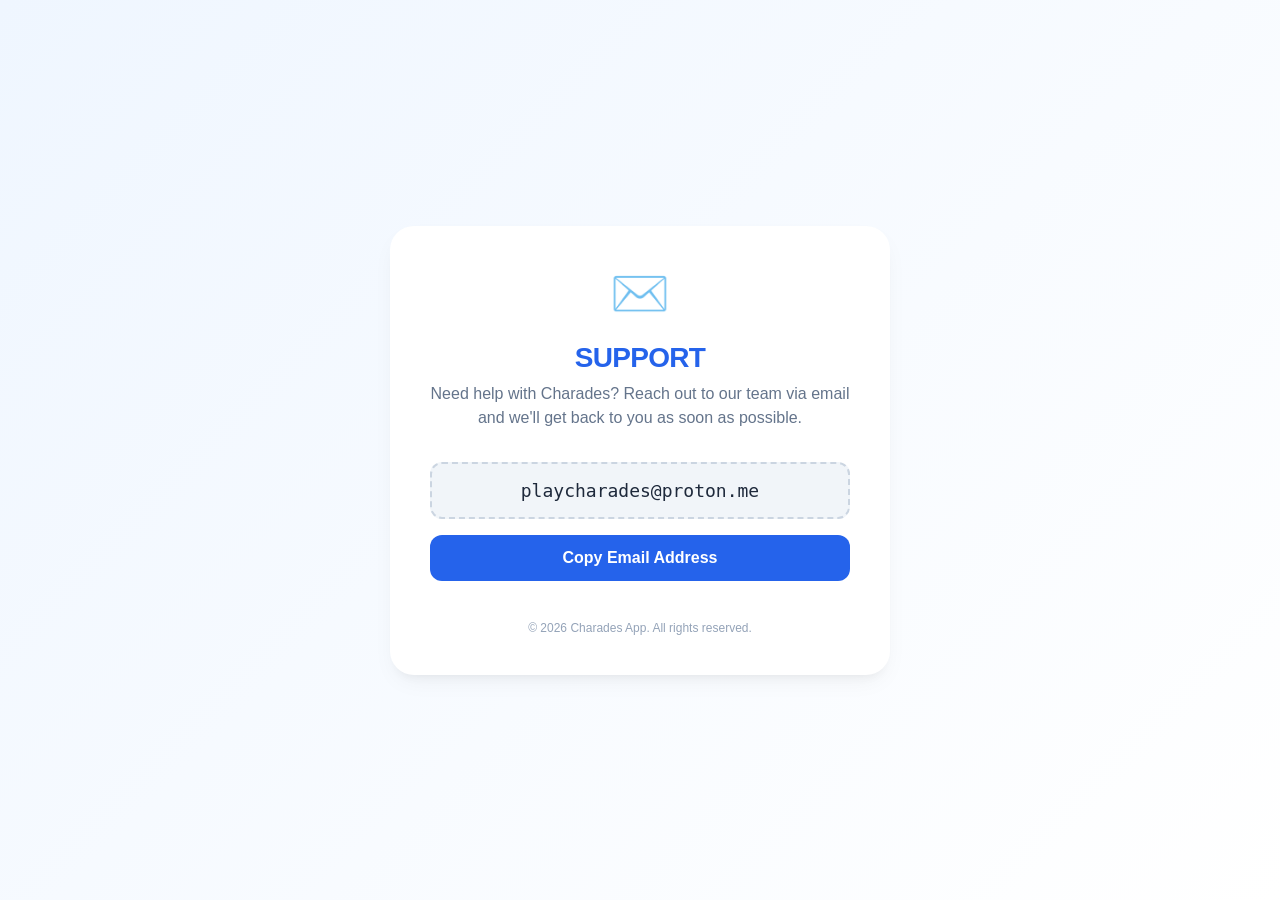
==== index.html @ 807a37c6 "Add pages" ====
<!DOCTYPE html>
<html lang="en">
<head>
    <meta charset="UTF-8">
    <meta name="viewport" content="width=device-width, initial-scale=1.0">
    <title>Charades Support</title>
    <style>
        :root {
            --primary: #2563eb;
            --text: #1e293b;
            --bg: #f8fafc;
        }
        * {
            box-sizing: border-box;
            margin: 0;
            padding: 0;
        }
        body {
            font-family: -apple-system, BlinkMacSystemFont, "Segoe UI", Roboto, Helvetica, Arial, sans-serif;
            background: linear-gradient(135deg, #eff6ff 0%, #ffffff 100%);
            color: var(--text);
            display: flex;
            align-items: center;
            justify-content: center;
            min-height: 100vh;
            text-align: center;
            padding: 20px;
        }
        .container {
            max-width: 500px;
            width: 100%;
            padding: 40px;
            background: white;
            border-radius: 24px;
            box-shadow: 0 10px 25px -5px rgba(0, 0, 0, 0.05), 0 8px 10px -6px rgba(0, 0, 0, 0.05);
        }
        .icon {
            font-size: 48px;
            margin-bottom: 20px;
            display: inline-block;
        }
        h1 {
            font-size: 28px;
            font-weight: 800;
            letter-spacing: -0.025em;
            margin-bottom: 8px;
            color: var(--primary);
            text-transform: uppercase;
        }
        p {
            color: #64748b;
            margin-bottom: 32px;
            line-height: 1.5;
        }
        .email-box {
            background: #f1f5f9;
            padding: 16px;
            border-radius: 12px;
            font-family: monospace;
            font-size: 18px;
            color: var(--text);
            border: 2px dashed #cbd5e1;
            margin-bottom: 16px;
            word-break: break-all;
        }
        .btn {
            display: inline-block;
            background: var(--primary);
            color: white;
            text-decoration: none;
            padding: 14px 28px;
            border-radius: 12px;
            font-weight: 700;
            transition: transform 0.2s, background 0.2s;
            cursor: pointer;
            border: none;
            width: 100%;
            font-size: 16px;
        }
        .btn:hover {
            background: #1d4ed8;
            transform: translateY(-1px);
        }
        .btn:active {
            transform: translateY(0);
        }
        .footer {
            margin-top: 40px;
            font-size: 12px;
            color: #94a3b8;
        }
        #copy-toast {
            visibility: hidden;
            background: #334155;
            color: white;
            padding: 8px 16px;
            border-radius: 20px;
            position: fixed;
            bottom: 30px;
            left: 50%;
            transform: translateX(-50%);
            font-size: 14px;
            transition: visibility 0s, opacity 0.3s linear;
            opacity: 0;
        }
        #copy-toast.show {
            visibility: visible;
            opacity: 1;
        }
    </style>
</head>
<body>

    <div class="container">
        <div class="icon">✉️</div>
        <h1>Support</h1>
        <p>Need help with Charades? Reach out to our team via email and we'll get back to you as soon as possible.</p>

        <div class="email-box" id="email">playcharades@proton.me</div>

        <button class="btn" onclick="copyEmail()">Copy Email Address</button>

        <div class="footer">
            &copy; 2026 Charades App. All rights reserved.
        </div>
    </div>

    <div id="copy-toast">Copied to clipboard!</div>

    <script>
        function copyEmail() {
            const email = document.getElementById('email').innerText;
            navigator.clipboard.writeText(email).then(() => {
                const toast = document.getElementById('copy-toast');
                toast.className = 'show';
                setTimeout(() => { toast.className = toast.className.replace('show', ''); }, 3000);
            });
        }
    </script>
</body>
</html>
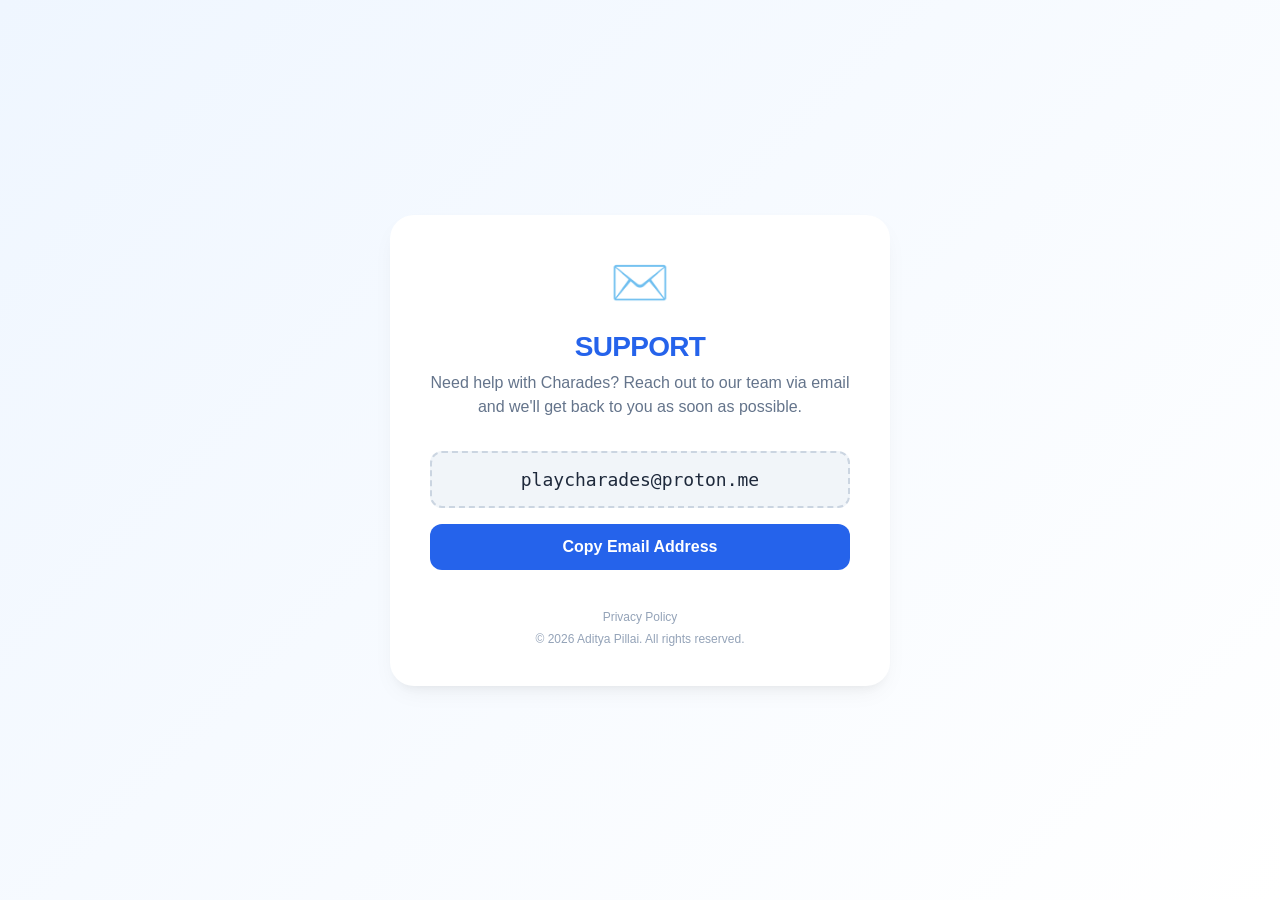
==== commit 552a7380: "add privacy and index" ====
--- a/index.html
+++ b/index.html
@@ -121,7 +121,8 @@
         <button class="btn" onclick="copyEmail()">Copy Email Address</button>
 
         <div class="footer">
-            &copy; 2026 Charades App. All rights reserved.
+            <a href="privacy.html" style="color: #94a3b8; text-decoration: none; margin-bottom: 8px; display: inline-block;">Privacy Policy</a><br>
+            &copy; 2026 Aditya Pillai. All rights reserved.
         </div>
     </div>
 
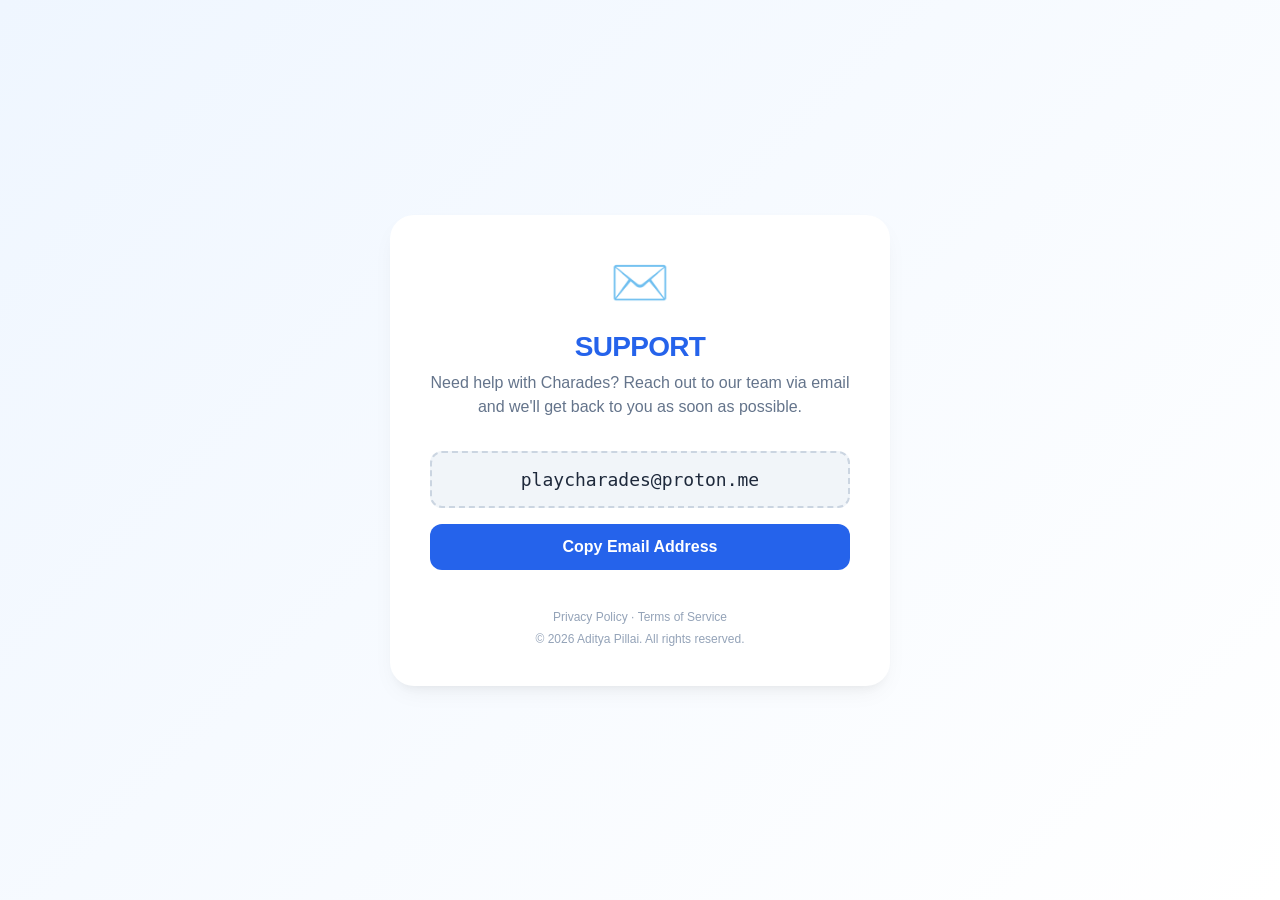
==== commit dc1ff00d: "terms" ====
--- a/index.html
+++ b/index.html
@@ -121,7 +121,7 @@
         <button class="btn" onclick="copyEmail()">Copy Email Address</button>
 
         <div class="footer">
-            <a href="privacy.html" style="color: #94a3b8; text-decoration: none; margin-bottom: 8px; display: inline-block;">Privacy Policy</a><br>
+            <a href="privacy.html" style="color: #94a3b8; text-decoration: none; margin-bottom: 8px; display: inline-block;">Privacy Policy</a> &middot; <a href="terms.html" style="color: #94a3b8; text-decoration: none; margin-bottom: 8px; display: inline-block;">Terms of Service</a><br>
             &copy; 2026 Aditya Pillai. All rights reserved.
         </div>
     </div>
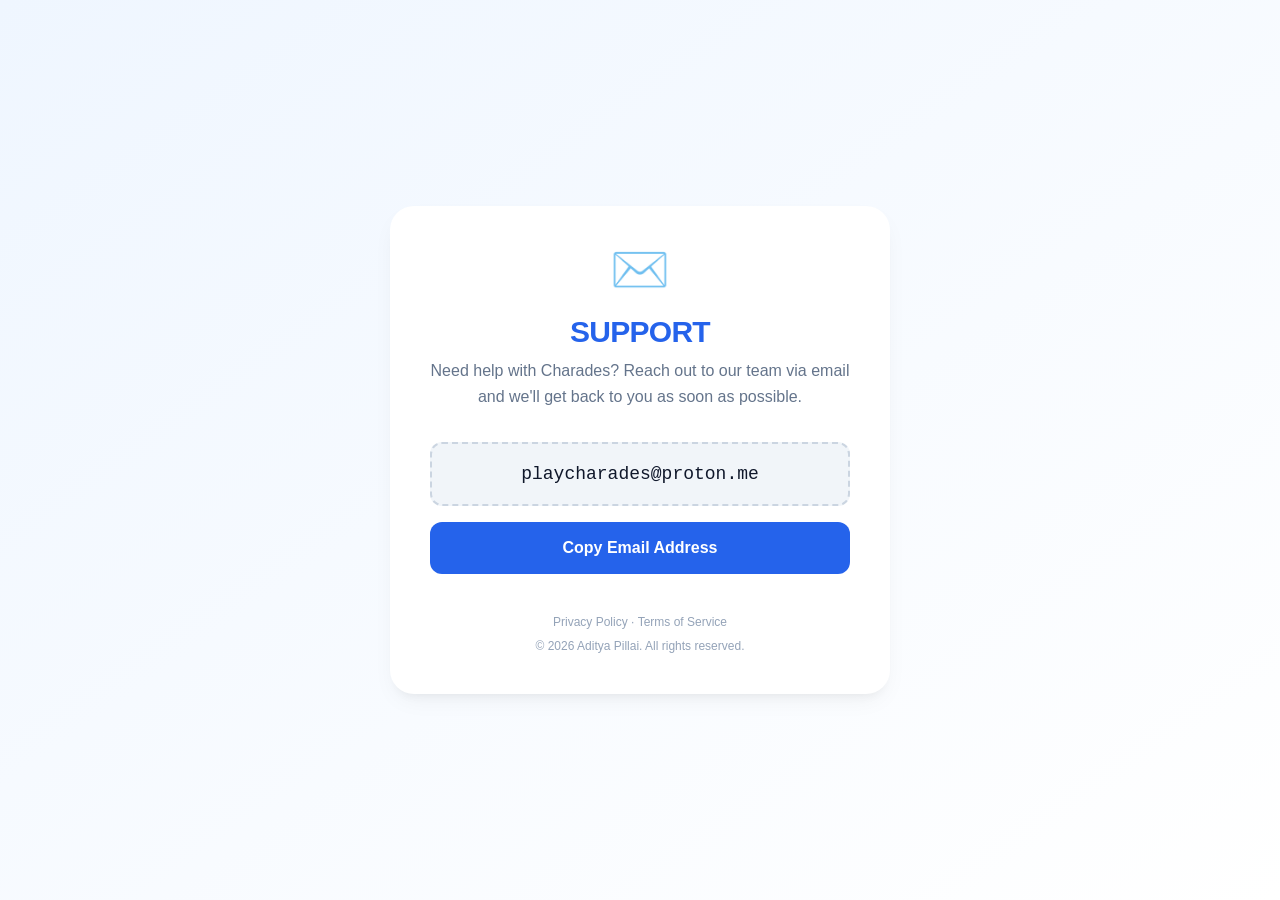
==== commit 5ad805c3: "react spa" ====
--- a/index.html
+++ b/index.html
@@ -1,142 +1,13 @@
 <!DOCTYPE html>
 <html lang="en">
-<head>
-    <meta charset="UTF-8">
-    <meta name="viewport" content="width=device-width, initial-scale=1.0">
+  <head>
+    <meta charset="UTF-8" />
+    <meta name="viewport" content="width=device-width, initial-scale=1.0" />
     <title>Charades Support</title>
-    <style>
-        :root {
-            --primary: #2563eb;
-            --text: #1e293b;
-            --bg: #f8fafc;
-        }
-        * {
-            box-sizing: border-box;
-            margin: 0;
-            padding: 0;
-        }
-        body {
-            font-family: -apple-system, BlinkMacSystemFont, "Segoe UI", Roboto, Helvetica, Arial, sans-serif;
-            background: linear-gradient(135deg, #eff6ff 0%, #ffffff 100%);
-            color: var(--text);
-            display: flex;
-            align-items: center;
-            justify-content: center;
-            min-height: 100vh;
-            text-align: center;
-            padding: 20px;
-        }
-        .container {
-            max-width: 500px;
-            width: 100%;
-            padding: 40px;
-            background: white;
-            border-radius: 24px;
-            box-shadow: 0 10px 25px -5px rgba(0, 0, 0, 0.05), 0 8px 10px -6px rgba(0, 0, 0, 0.05);
-        }
-        .icon {
-            font-size: 48px;
-            margin-bottom: 20px;
-            display: inline-block;
-        }
-        h1 {
-            font-size: 28px;
-            font-weight: 800;
-            letter-spacing: -0.025em;
-            margin-bottom: 8px;
-            color: var(--primary);
-            text-transform: uppercase;
-        }
-        p {
-            color: #64748b;
-            margin-bottom: 32px;
-            line-height: 1.5;
-        }
-        .email-box {
-            background: #f1f5f9;
-            padding: 16px;
-            border-radius: 12px;
-            font-family: monospace;
-            font-size: 18px;
-            color: var(--text);
-            border: 2px dashed #cbd5e1;
-            margin-bottom: 16px;
-            word-break: break-all;
-        }
-        .btn {
-            display: inline-block;
-            background: var(--primary);
-            color: white;
-            text-decoration: none;
-            padding: 14px 28px;
-            border-radius: 12px;
-            font-weight: 700;
-            transition: transform 0.2s, background 0.2s;
-            cursor: pointer;
-            border: none;
-            width: 100%;
-            font-size: 16px;
-        }
-        .btn:hover {
-            background: #1d4ed8;
-            transform: translateY(-1px);
-        }
-        .btn:active {
-            transform: translateY(0);
-        }
-        .footer {
-            margin-top: 40px;
-            font-size: 12px;
-            color: #94a3b8;
-        }
-        #copy-toast {
-            visibility: hidden;
-            background: #334155;
-            color: white;
-            padding: 8px 16px;
-            border-radius: 20px;
-            position: fixed;
-            bottom: 30px;
-            left: 50%;
-            transform: translateX(-50%);
-            font-size: 14px;
-            transition: visibility 0s, opacity 0.3s linear;
-            opacity: 0;
-        }
-        #copy-toast.show {
-            visibility: visible;
-            opacity: 1;
-        }
-    </style>
-</head>
-<body>
-
-    <div class="container">
-        <div class="icon">✉️</div>
-        <h1>Support</h1>
-        <p>Need help with Charades? Reach out to our team via email and we'll get back to you as soon as possible.</p>
-
-        <div class="email-box" id="email">playcharades@proton.me</div>
-
-        <button class="btn" onclick="copyEmail()">Copy Email Address</button>
-
-        <div class="footer">
-            <a href="privacy.html" style="color: #94a3b8; text-decoration: none; margin-bottom: 8px; display: inline-block;">Privacy Policy</a> &middot; <a href="terms.html" style="color: #94a3b8; text-decoration: none; margin-bottom: 8px; display: inline-block;">Terms of Service</a><br>
-            &copy; 2026 Aditya Pillai. All rights reserved.
-        </div>
-    </div>
-
-    <div id="copy-toast">Copied to clipboard!</div>
-
-    <script>
-        function copyEmail() {
-            const email = document.getElementById('email').innerText;
-            navigator.clipboard.writeText(email).then(() => {
-                const toast = document.getElementById('copy-toast');
-                toast.className = 'show';
-                setTimeout(() => { toast.className = toast.className.replace('show', ''); }, 3000);
-            });
-        }
-    </script>
-</body>
-</html>+    <script type="module" crossorigin src="/assets/index-Bew03BPm.js"></script>
+    <link rel="stylesheet" crossorigin href="/assets/index-D87vLm2o.css">
+  </head>
+  <body>
+    <div id="root"></div>
+  </body>
+</html>
--- a/assets/index-D87vLm2o.css
+++ b/assets/index-D87vLm2o.css
@@ -0,0 +1 @@
+*,:before,:after{--tw-border-spacing-x: 0;--tw-border-spacing-y: 0;--tw-translate-x: 0;--tw-translate-y: 0;--tw-rotate: 0;--tw-skew-x: 0;--tw-skew-y: 0;--tw-scale-x: 1;--tw-scale-y: 1;--tw-pan-x: ;--tw-pan-y: ;--tw-pinch-zoom: ;--tw-scroll-snap-strictness: proximity;--tw-gradient-from-position: ;--tw-gradient-via-position: ;--tw-gradient-to-position: ;--tw-ordinal: ;--tw-slashed-zero: ;--tw-numeric-figure: ;--tw-numeric-spacing: ;--tw-numeric-fraction: ;--tw-ring-inset: ;--tw-ring-offset-width: 0px;--tw-ring-offset-color: #fff;--tw-ring-color: rgb(59 130 246 / .5);--tw-ring-offset-shadow: 0 0 #0000;--tw-ring-shadow: 0 0 #0000;--tw-shadow: 0 0 #0000;--tw-shadow-colored: 0 0 #0000;--tw-blur: ;--tw-brightness: ;--tw-contrast: ;--tw-grayscale: ;--tw-hue-rotate: ;--tw-invert: ;--tw-saturate: ;--tw-sepia: ;--tw-drop-shadow: ;--tw-backdrop-blur: ;--tw-backdrop-brightness: ;--tw-backdrop-contrast: ;--tw-backdrop-grayscale: ;--tw-backdrop-hue-rotate: ;--tw-backdrop-invert: ;--tw-backdrop-opacity: ;--tw-backdrop-saturate: ;--tw-backdrop-sepia: ;--tw-contain-size: ;--tw-contain-layout: ;--tw-contain-paint: ;--tw-contain-style: }::backdrop{--tw-border-spacing-x: 0;--tw-border-spacing-y: 0;--tw-translate-x: 0;--tw-translate-y: 0;--tw-rotate: 0;--tw-skew-x: 0;--tw-skew-y: 0;--tw-scale-x: 1;--tw-scale-y: 1;--tw-pan-x: ;--tw-pan-y: ;--tw-pinch-zoom: ;--tw-scroll-snap-strictness: proximity;--tw-gradient-from-position: ;--tw-gradient-via-position: ;--tw-gradient-to-position: ;--tw-ordinal: ;--tw-slashed-zero: ;--tw-numeric-figure: ;--tw-numeric-spacing: ;--tw-numeric-fraction: ;--tw-ring-inset: ;--tw-ring-offset-width: 0px;--tw-ring-offset-color: #fff;--tw-ring-color: rgb(59 130 246 / .5);--tw-ring-offset-shadow: 0 0 #0000;--tw-ring-shadow: 0 0 #0000;--tw-shadow: 0 0 #0000;--tw-shadow-colored: 0 0 #0000;--tw-blur: ;--tw-brightness: ;--tw-contrast: ;--tw-grayscale: ;--tw-hue-rotate: ;--tw-invert: ;--tw-saturate: ;--tw-sepia: ;--tw-drop-shadow: ;--tw-backdrop-blur: ;--tw-backdrop-brightness: ;--tw-backdrop-contrast: ;--tw-backdrop-grayscale: ;--tw-backdrop-hue-rotate: ;--tw-backdrop-invert: ;--tw-backdrop-opacity: ;--tw-backdrop-saturate: ;--tw-backdrop-sepia: ;--tw-contain-size: ;--tw-contain-layout: ;--tw-contain-paint: ;--tw-contain-style: }*,:before,:after{box-sizing:border-box;border-width:0;border-style:solid;border-color:#e5e7eb}:before,:after{--tw-content: ""}html,:host{line-height:1.5;-webkit-text-size-adjust:100%;-moz-tab-size:4;-o-tab-size:4;tab-size:4;font-family:ui-sans-serif,system-ui,sans-serif,"Apple Color Emoji","Segoe UI Emoji",Segoe UI Symbol,"Noto Color Emoji";font-feature-settings:normal;font-variation-settings:normal;-webkit-tap-highlight-color:transparent}body{margin:0;line-height:inherit}hr{height:0;color:inherit;border-top-width:1px}abbr:where([title]){-webkit-text-decoration:underline dotted;text-decoration:underline dotted}h1,h2,h3,h4,h5,h6{font-size:inherit;font-weight:inherit}a{color:inherit;text-decoration:inherit}b,strong{font-weight:bolder}code,kbd,samp,pre{font-family:ui-monospace,SFMono-Regular,Menlo,Monaco,Consolas,Liberation Mono,Courier New,monospace;font-feature-settings:normal;font-variation-settings:normal;font-size:1em}small{font-size:80%}sub,sup{font-size:75%;line-height:0;position:relative;vertical-align:baseline}sub{bottom:-.25em}sup{top:-.5em}table{text-indent:0;border-color:inherit;border-collapse:collapse}button,input,optgroup,select,textarea{font-family:inherit;font-feature-settings:inherit;font-variation-settings:inherit;font-size:100%;font-weight:inherit;line-height:inherit;letter-spacing:inherit;color:inherit;margin:0;padding:0}button,select{text-transform:none}button,input:where([type=button]),input:where([type=reset]),input:where([type=submit]){-webkit-appearance:button;background-color:transparent;background-image:none}:-moz-focusring{outline:auto}:-moz-ui-invalid{box-shadow:none}progress{vertical-align:baseline}::-webkit-inner-spin-button,::-webkit-outer-spin-button{height:auto}[type=search]{-webkit-appearance:textfield;outline-offset:-2px}::-webkit-search-decoration{-webkit-appearance:none}::-webkit-file-upload-button{-webkit-appearance:button;font:inherit}summary{display:list-item}blockquote,dl,dd,h1,h2,h3,h4,h5,h6,hr,figure,p,pre{margin:0}fieldset{margin:0;padding:0}legend{padding:0}ol,ul,menu{list-style:none;margin:0;padding:0}dialog{padding:0}textarea{resize:vertical}input::-moz-placeholder,textarea::-moz-placeholder{opacity:1;color:#9ca3af}input::placeholder,textarea::placeholder{opacity:1;color:#9ca3af}button,[role=button]{cursor:pointer}:disabled{cursor:default}img,svg,video,canvas,audio,iframe,embed,object{display:block;vertical-align:middle}img,video{max-width:100%;height:auto}[hidden]:where(:not([hidden=until-found])){display:none}body{font-family:-apple-system,BlinkMacSystemFont,Segoe UI,Roboto,Helvetica,Arial,sans-serif}.visible{visibility:visible}.invisible{visibility:hidden}.fixed{position:fixed}.bottom-8{bottom:2rem}.left-1\/2{left:50%}.mb-2{margin-bottom:.5rem}.mb-3{margin-bottom:.75rem}.mb-4{margin-bottom:1rem}.mb-5{margin-bottom:1.25rem}.mb-6{margin-bottom:1.5rem}.mb-8{margin-bottom:2rem}.mt-10{margin-top:2.5rem}.mt-8{margin-top:2rem}.inline-block{display:inline-block}.flex{display:flex}.min-h-screen{min-height:100vh}.w-full{width:100%}.max-w-\[500px\]{max-width:500px}.max-w-\[700px\]{max-width:700px}.-translate-x-1\/2{--tw-translate-x: -50%;transform:translate(var(--tw-translate-x),var(--tw-translate-y)) rotate(var(--tw-rotate)) skew(var(--tw-skew-x)) skewY(var(--tw-skew-y)) scaleX(var(--tw-scale-x)) scaleY(var(--tw-scale-y))}.cursor-pointer{cursor:pointer}.list-disc{list-style-type:disc}.items-center{align-items:center}.justify-center{justify-content:center}.break-all{word-break:break-all}.rounded-3xl{border-radius:1.5rem}.rounded-full{border-radius:9999px}.rounded-xl{border-radius:.75rem}.border-2{border-width:2px}.border-t{border-top-width:1px}.border-dashed{border-style:dashed}.border-none{border-style:none}.border-slate-100{--tw-border-opacity: 1;border-color:rgb(241 245 249 / var(--tw-border-opacity, 1))}.border-slate-300{--tw-border-opacity: 1;border-color:rgb(203 213 225 / var(--tw-border-opacity, 1))}.bg-blue-600{--tw-bg-opacity: 1;background-color:rgb(37 99 235 / var(--tw-bg-opacity, 1))}.bg-slate-100{--tw-bg-opacity: 1;background-color:rgb(241 245 249 / var(--tw-bg-opacity, 1))}.bg-slate-700{--tw-bg-opacity: 1;background-color:rgb(51 65 85 / var(--tw-bg-opacity, 1))}.bg-white{--tw-bg-opacity: 1;background-color:rgb(255 255 255 / var(--tw-bg-opacity, 1))}.bg-gradient-to-br{background-image:linear-gradient(to bottom right,var(--tw-gradient-stops))}.from-blue-50{--tw-gradient-from: #eff6ff var(--tw-gradient-from-position);--tw-gradient-to: rgb(239 246 255 / 0) var(--tw-gradient-to-position);--tw-gradient-stops: var(--tw-gradient-from), var(--tw-gradient-to)}.to-white{--tw-gradient-to: #fff var(--tw-gradient-to-position)}.p-10{padding:2.5rem}.p-4{padding:1rem}.p-5{padding:1.25rem}.px-4{padding-left:1rem;padding-right:1rem}.px-7{padding-left:1.75rem;padding-right:1.75rem}.py-2{padding-top:.5rem;padding-bottom:.5rem}.py-3\.5{padding-top:.875rem;padding-bottom:.875rem}.pl-5{padding-left:1.25rem}.pt-5{padding-top:1.25rem}.text-center{text-align:center}.font-mono{font-family:ui-monospace,SFMono-Regular,Menlo,Monaco,Consolas,Liberation Mono,Courier New,monospace}.text-3xl{font-size:1.875rem;line-height:2.25rem}.text-5xl{font-size:3rem;line-height:1}.text-base{font-size:1rem;line-height:1.5rem}.text-lg{font-size:1.125rem;line-height:1.75rem}.text-sm{font-size:.875rem;line-height:1.25rem}.text-xl{font-size:1.25rem;line-height:1.75rem}.text-xs{font-size:.75rem;line-height:1rem}.font-bold{font-weight:700}.font-extrabold{font-weight:800}.font-semibold{font-weight:600}.uppercase{text-transform:uppercase}.leading-relaxed{line-height:1.625}.tracking-tight{letter-spacing:-.025em}.text-blue-600{--tw-text-opacity: 1;color:rgb(37 99 235 / var(--tw-text-opacity, 1))}.text-slate-400{--tw-text-opacity: 1;color:rgb(148 163 184 / var(--tw-text-opacity, 1))}.text-slate-500{--tw-text-opacity: 1;color:rgb(100 116 139 / var(--tw-text-opacity, 1))}.text-slate-600{--tw-text-opacity: 1;color:rgb(71 85 105 / var(--tw-text-opacity, 1))}.text-slate-700{--tw-text-opacity: 1;color:rgb(51 65 85 / var(--tw-text-opacity, 1))}.text-slate-900{--tw-text-opacity: 1;color:rgb(15 23 42 / var(--tw-text-opacity, 1))}.text-white{--tw-text-opacity: 1;color:rgb(255 255 255 / var(--tw-text-opacity, 1))}.no-underline{text-decoration-line:none}.opacity-0{opacity:0}.opacity-100{opacity:1}.shadow-\[0_10px_25px_-5px_rgba\(0\,0\,0\,0\.05\)\,0_8px_10px_-6px_rgba\(0\,0\,0\,0\.05\)\]{--tw-shadow: 0 10px 25px -5px rgba(0,0,0,.05),0 8px 10px -6px rgba(0,0,0,.05);--tw-shadow-colored: 0 10px 25px -5px var(--tw-shadow-color), 0 8px 10px -6px var(--tw-shadow-color);box-shadow:var(--tw-ring-offset-shadow, 0 0 #0000),var(--tw-ring-shadow, 0 0 #0000),var(--tw-shadow)}.transition-all{transition-property:all;transition-timing-function:cubic-bezier(.4,0,.2,1);transition-duration:.15s}.transition-opacity{transition-property:opacity;transition-timing-function:cubic-bezier(.4,0,.2,1);transition-duration:.15s}.duration-300{transition-duration:.3s}.hover\:-translate-y-px:hover{--tw-translate-y: -1px;transform:translate(var(--tw-translate-x),var(--tw-translate-y)) rotate(var(--tw-rotate)) skew(var(--tw-skew-x)) skewY(var(--tw-skew-y)) scaleX(var(--tw-scale-x)) scaleY(var(--tw-scale-y))}.hover\:bg-blue-700:hover{--tw-bg-opacity: 1;background-color:rgb(29 78 216 / var(--tw-bg-opacity, 1))}.hover\:underline:hover{text-decoration-line:underline}.active\:translate-y-0:active{--tw-translate-y: 0px;transform:translate(var(--tw-translate-x),var(--tw-translate-y)) rotate(var(--tw-rotate)) skew(var(--tw-skew-x)) skewY(var(--tw-skew-y)) scaleX(var(--tw-scale-x)) scaleY(var(--tw-scale-y))}
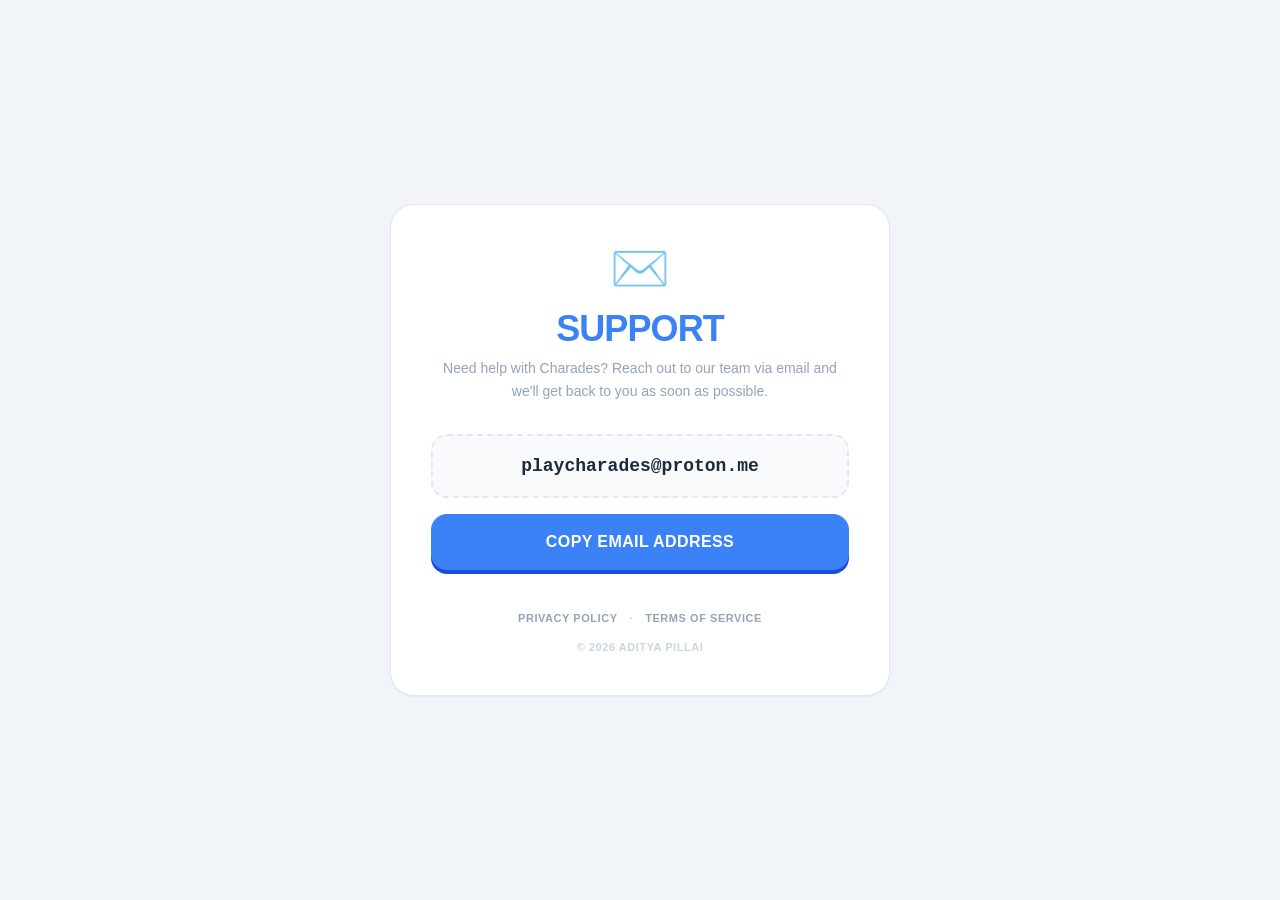
==== commit c801a1af: "Redesign" ====
--- a/index.html
+++ b/index.html
@@ -4,8 +4,8 @@
     <meta charset="UTF-8" />
     <meta name="viewport" content="width=device-width, initial-scale=1.0" />
     <title>Charades Support</title>
-    <script type="module" crossorigin src="/assets/index-Bew03BPm.js"></script>
-    <link rel="stylesheet" crossorigin href="/assets/index-D87vLm2o.css">
+    <script type="module" crossorigin src="/assets/index-lannHisf.js"></script>
+    <link rel="stylesheet" crossorigin href="/assets/index-CxIFl4rZ.css">
   </head>
   <body>
     <div id="root"></div>
--- a/assets/index-CxIFl4rZ.css
+++ b/assets/index-CxIFl4rZ.css
@@ -0,0 +1 @@
+*,:before,:after{--tw-border-spacing-x: 0;--tw-border-spacing-y: 0;--tw-translate-x: 0;--tw-translate-y: 0;--tw-rotate: 0;--tw-skew-x: 0;--tw-skew-y: 0;--tw-scale-x: 1;--tw-scale-y: 1;--tw-pan-x: ;--tw-pan-y: ;--tw-pinch-zoom: ;--tw-scroll-snap-strictness: proximity;--tw-gradient-from-position: ;--tw-gradient-via-position: ;--tw-gradient-to-position: ;--tw-ordinal: ;--tw-slashed-zero: ;--tw-numeric-figure: ;--tw-numeric-spacing: ;--tw-numeric-fraction: ;--tw-ring-inset: ;--tw-ring-offset-width: 0px;--tw-ring-offset-color: #fff;--tw-ring-color: rgb(59 130 246 / .5);--tw-ring-offset-shadow: 0 0 #0000;--tw-ring-shadow: 0 0 #0000;--tw-shadow: 0 0 #0000;--tw-shadow-colored: 0 0 #0000;--tw-blur: ;--tw-brightness: ;--tw-contrast: ;--tw-grayscale: ;--tw-hue-rotate: ;--tw-invert: ;--tw-saturate: ;--tw-sepia: ;--tw-drop-shadow: ;--tw-backdrop-blur: ;--tw-backdrop-brightness: ;--tw-backdrop-contrast: ;--tw-backdrop-grayscale: ;--tw-backdrop-hue-rotate: ;--tw-backdrop-invert: ;--tw-backdrop-opacity: ;--tw-backdrop-saturate: ;--tw-backdrop-sepia: ;--tw-contain-size: ;--tw-contain-layout: ;--tw-contain-paint: ;--tw-contain-style: }::backdrop{--tw-border-spacing-x: 0;--tw-border-spacing-y: 0;--tw-translate-x: 0;--tw-translate-y: 0;--tw-rotate: 0;--tw-skew-x: 0;--tw-skew-y: 0;--tw-scale-x: 1;--tw-scale-y: 1;--tw-pan-x: ;--tw-pan-y: ;--tw-pinch-zoom: ;--tw-scroll-snap-strictness: proximity;--tw-gradient-from-position: ;--tw-gradient-via-position: ;--tw-gradient-to-position: ;--tw-ordinal: ;--tw-slashed-zero: ;--tw-numeric-figure: ;--tw-numeric-spacing: ;--tw-numeric-fraction: ;--tw-ring-inset: ;--tw-ring-offset-width: 0px;--tw-ring-offset-color: #fff;--tw-ring-color: rgb(59 130 246 / .5);--tw-ring-offset-shadow: 0 0 #0000;--tw-ring-shadow: 0 0 #0000;--tw-shadow: 0 0 #0000;--tw-shadow-colored: 0 0 #0000;--tw-blur: ;--tw-brightness: ;--tw-contrast: ;--tw-grayscale: ;--tw-hue-rotate: ;--tw-invert: ;--tw-saturate: ;--tw-sepia: ;--tw-drop-shadow: ;--tw-backdrop-blur: ;--tw-backdrop-brightness: ;--tw-backdrop-contrast: ;--tw-backdrop-grayscale: ;--tw-backdrop-hue-rotate: ;--tw-backdrop-invert: ;--tw-backdrop-opacity: ;--tw-backdrop-saturate: ;--tw-backdrop-sepia: ;--tw-contain-size: ;--tw-contain-layout: ;--tw-contain-paint: ;--tw-contain-style: }*,:before,:after{box-sizing:border-box;border-width:0;border-style:solid;border-color:#e5e7eb}:before,:after{--tw-content: ""}html,:host{line-height:1.5;-webkit-text-size-adjust:100%;-moz-tab-size:4;-o-tab-size:4;tab-size:4;font-family:ui-sans-serif,system-ui,sans-serif,"Apple Color Emoji","Segoe UI Emoji",Segoe UI Symbol,"Noto Color Emoji";font-feature-settings:normal;font-variation-settings:normal;-webkit-tap-highlight-color:transparent}body{margin:0;line-height:inherit}hr{height:0;color:inherit;border-top-width:1px}abbr:where([title]){-webkit-text-decoration:underline dotted;text-decoration:underline dotted}h1,h2,h3,h4,h5,h6{font-size:inherit;font-weight:inherit}a{color:inherit;text-decoration:inherit}b,strong{font-weight:bolder}code,kbd,samp,pre{font-family:ui-monospace,SFMono-Regular,Menlo,Monaco,Consolas,Liberation Mono,Courier New,monospace;font-feature-settings:normal;font-variation-settings:normal;font-size:1em}small{font-size:80%}sub,sup{font-size:75%;line-height:0;position:relative;vertical-align:baseline}sub{bottom:-.25em}sup{top:-.5em}table{text-indent:0;border-color:inherit;border-collapse:collapse}button,input,optgroup,select,textarea{font-family:inherit;font-feature-settings:inherit;font-variation-settings:inherit;font-size:100%;font-weight:inherit;line-height:inherit;letter-spacing:inherit;color:inherit;margin:0;padding:0}button,select{text-transform:none}button,input:where([type=button]),input:where([type=reset]),input:where([type=submit]){-webkit-appearance:button;background-color:transparent;background-image:none}:-moz-focusring{outline:auto}:-moz-ui-invalid{box-shadow:none}progress{vertical-align:baseline}::-webkit-inner-spin-button,::-webkit-outer-spin-button{height:auto}[type=search]{-webkit-appearance:textfield;outline-offset:-2px}::-webkit-search-decoration{-webkit-appearance:none}::-webkit-file-upload-button{-webkit-appearance:button;font:inherit}summary{display:list-item}blockquote,dl,dd,h1,h2,h3,h4,h5,h6,hr,figure,p,pre{margin:0}fieldset{margin:0;padding:0}legend{padding:0}ol,ul,menu{list-style:none;margin:0;padding:0}dialog{padding:0}textarea{resize:vertical}input::-moz-placeholder,textarea::-moz-placeholder{opacity:1;color:#9ca3af}input::placeholder,textarea::placeholder{opacity:1;color:#9ca3af}button,[role=button]{cursor:pointer}:disabled{cursor:default}img,svg,video,canvas,audio,iframe,embed,object{display:block;vertical-align:middle}img,video{max-width:100%;height:auto}[hidden]:where(:not([hidden=until-found])){display:none}body{font-family:-apple-system,BlinkMacSystemFont,Segoe UI,Roboto,Helvetica,Arial,sans-serif}.visible{visibility:visible}.invisible{visibility:hidden}.fixed{position:fixed}.relative{position:relative}.bottom-8{bottom:2rem}.left-1\/2{left:50%}.mb-2{margin-bottom:.5rem}.mb-3{margin-bottom:.75rem}.mb-4{margin-bottom:1rem}.mb-6{margin-bottom:1.5rem}.mb-8{margin-bottom:2rem}.mt-10{margin-top:2.5rem}.mt-8{margin-top:2rem}.inline-block{display:inline-block}.flex{display:flex}.min-h-screen{min-height:100vh}.w-full{width:100%}.max-w-\[500px\]{max-width:500px}.max-w-\[700px\]{max-width:700px}.-translate-x-1\/2{--tw-translate-x: -50%;transform:translate(var(--tw-translate-x),var(--tw-translate-y)) rotate(var(--tw-rotate)) skew(var(--tw-skew-x)) skewY(var(--tw-skew-y)) scaleX(var(--tw-scale-x)) scaleY(var(--tw-scale-y))}.cursor-pointer{cursor:pointer}.select-none{-webkit-user-select:none;-moz-user-select:none;user-select:none}.list-disc{list-style-type:disc}.items-center{align-items:center}.justify-center{justify-content:center}.gap-3{gap:.75rem}.break-all{word-break:break-all}.rounded-2xl{border-radius:1rem}.rounded-3xl{border-radius:1.5rem}.rounded-full{border-radius:9999px}.border{border-width:1px}.border-2{border-width:2px}.border-t{border-top-width:1px}.border-dashed{border-style:dashed}.border-none{border-style:none}.border-slate-100{--tw-border-opacity: 1;border-color:rgb(241 245 249 / var(--tw-border-opacity, 1))}.border-slate-200{--tw-border-opacity: 1;border-color:rgb(226 232 240 / var(--tw-border-opacity, 1))}.bg-blue-500{--tw-bg-opacity: 1;background-color:rgb(59 130 246 / var(--tw-bg-opacity, 1))}.bg-slate-100{--tw-bg-opacity: 1;background-color:rgb(241 245 249 / var(--tw-bg-opacity, 1))}.bg-slate-50{--tw-bg-opacity: 1;background-color:rgb(248 250 252 / var(--tw-bg-opacity, 1))}.bg-slate-800{--tw-bg-opacity: 1;background-color:rgb(30 41 59 / var(--tw-bg-opacity, 1))}.bg-white{--tw-bg-opacity: 1;background-color:rgb(255 255 255 / var(--tw-bg-opacity, 1))}.p-4{padding:1rem}.p-5{padding:1.25rem}.p-8{padding:2rem}.px-5{padding-left:1.25rem;padding-right:1.25rem}.px-7{padding-left:1.75rem;padding-right:1.75rem}.py-2\.5{padding-top:.625rem;padding-bottom:.625rem}.py-4{padding-top:1rem;padding-bottom:1rem}.pl-5{padding-left:1.25rem}.pt-5{padding-top:1.25rem}.text-center{text-align:center}.font-mono{font-family:ui-monospace,SFMono-Regular,Menlo,Monaco,Consolas,Liberation Mono,Courier New,monospace}.text-3xl{font-size:1.875rem;line-height:2.25rem}.text-4xl{font-size:2.25rem;line-height:2.5rem}.text-5xl{font-size:3rem;line-height:1}.text-\[11px\]{font-size:11px}.text-lg{font-size:1.125rem;line-height:1.75rem}.text-sm{font-size:.875rem;line-height:1.25rem}.text-xs{font-size:.75rem;line-height:1rem}.font-black{font-weight:900}.font-bold{font-weight:700}.font-medium{font-weight:500}.font-semibold{font-weight:600}.uppercase{text-transform:uppercase}.leading-relaxed{line-height:1.625}.tracking-tight{letter-spacing:-.025em}.tracking-wide{letter-spacing:.025em}.tracking-wider{letter-spacing:.05em}.text-blue-500{--tw-text-opacity: 1;color:rgb(59 130 246 / var(--tw-text-opacity, 1))}.text-slate-300{--tw-text-opacity: 1;color:rgb(203 213 225 / var(--tw-text-opacity, 1))}.text-slate-400{--tw-text-opacity: 1;color:rgb(148 163 184 / var(--tw-text-opacity, 1))}.text-slate-600{--tw-text-opacity: 1;color:rgb(71 85 105 / var(--tw-text-opacity, 1))}.text-slate-800{--tw-text-opacity: 1;color:rgb(30 41 59 / var(--tw-text-opacity, 1))}.text-white{--tw-text-opacity: 1;color:rgb(255 255 255 / var(--tw-text-opacity, 1))}.underline{text-decoration-line:underline}.no-underline{text-decoration-line:none}.opacity-0{opacity:0}.opacity-100{opacity:1}.shadow-\[0_4px_0_0_rgba\(29\,78\,216\,1\)\]{--tw-shadow: 0 4px 0 0 rgba(29,78,216,1);--tw-shadow-colored: 0 4px 0 0 var(--tw-shadow-color);box-shadow:var(--tw-ring-offset-shadow, 0 0 #0000),var(--tw-ring-shadow, 0 0 #0000),var(--tw-shadow)}.shadow-lg{--tw-shadow: 0 10px 15px -3px rgb(0 0 0 / .1), 0 4px 6px -4px rgb(0 0 0 / .1);--tw-shadow-colored: 0 10px 15px -3px var(--tw-shadow-color), 0 4px 6px -4px var(--tw-shadow-color);box-shadow:var(--tw-ring-offset-shadow, 0 0 #0000),var(--tw-ring-shadow, 0 0 #0000),var(--tw-shadow)}.shadow-sm{--tw-shadow: 0 1px 2px 0 rgb(0 0 0 / .05);--tw-shadow-colored: 0 1px 2px 0 var(--tw-shadow-color);box-shadow:var(--tw-ring-offset-shadow, 0 0 #0000),var(--tw-ring-shadow, 0 0 #0000),var(--tw-shadow)}.transition-all{transition-property:all;transition-timing-function:cubic-bezier(.4,0,.2,1);transition-duration:.15s}.transition-colors{transition-property:color,background-color,border-color,text-decoration-color,fill,stroke;transition-timing-function:cubic-bezier(.4,0,.2,1);transition-duration:.15s}.transition-opacity{transition-property:opacity;transition-timing-function:cubic-bezier(.4,0,.2,1);transition-duration:.15s}.duration-300{transition-duration:.3s}.hover\:text-blue-500:hover{--tw-text-opacity: 1;color:rgb(59 130 246 / var(--tw-text-opacity, 1))}.hover\:text-blue-600:hover{--tw-text-opacity: 1;color:rgb(37 99 235 / var(--tw-text-opacity, 1))}.active\:translate-y-\[4px\]:active{--tw-translate-y: 4px;transform:translate(var(--tw-translate-x),var(--tw-translate-y)) rotate(var(--tw-rotate)) skew(var(--tw-skew-x)) skewY(var(--tw-skew-y)) scaleX(var(--tw-scale-x)) scaleY(var(--tw-scale-y))}.active\:shadow-none:active{--tw-shadow: 0 0 #0000;--tw-shadow-colored: 0 0 #0000;box-shadow:var(--tw-ring-offset-shadow, 0 0 #0000),var(--tw-ring-shadow, 0 0 #0000),var(--tw-shadow)}@media(min-width:640px){.sm\:p-10{padding:2.5rem}}
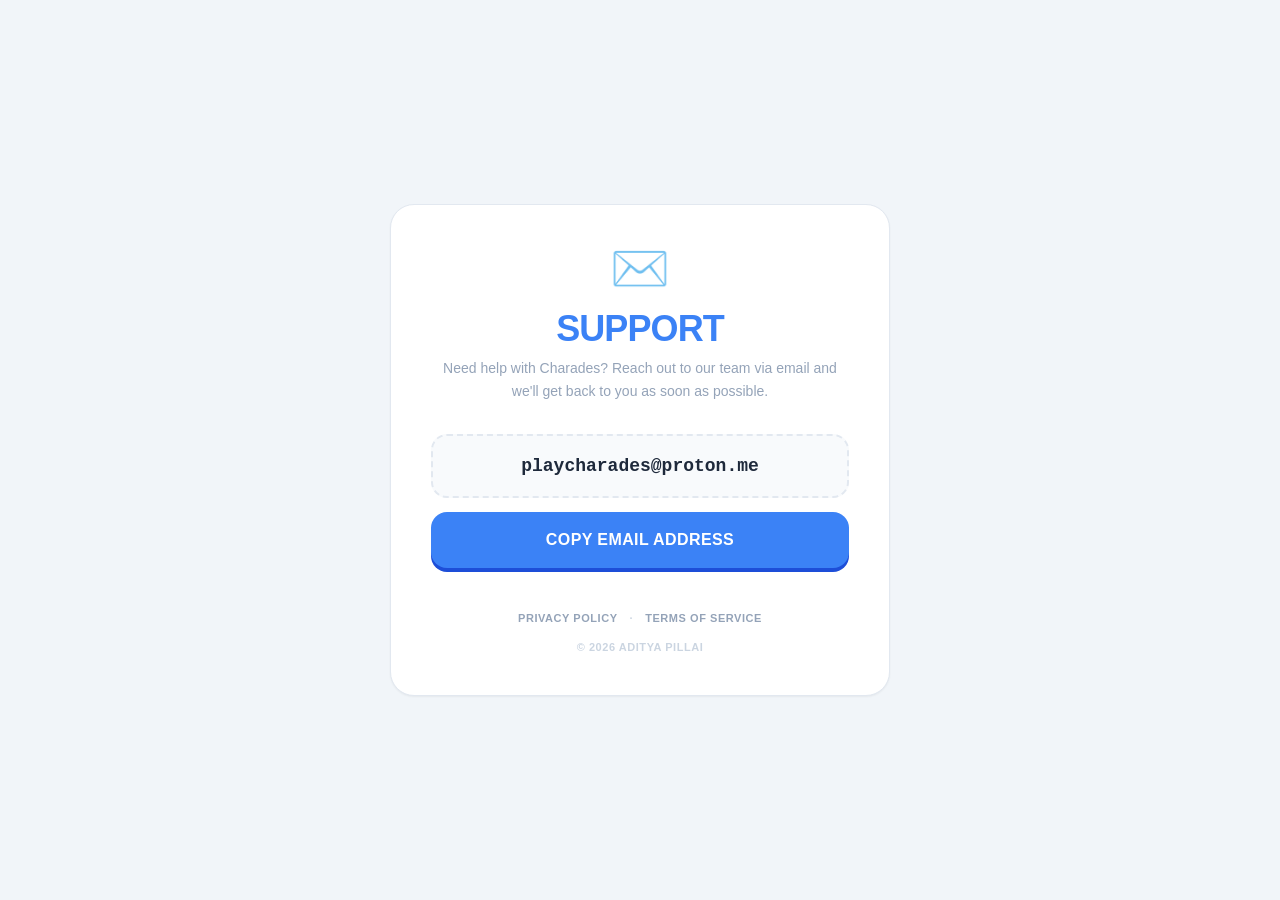
==== commit aef62e43: "redir" ====
--- a/index.html
+++ b/index.html
@@ -4,8 +4,8 @@
     <meta charset="UTF-8" />
     <meta name="viewport" content="width=device-width, initial-scale=1.0" />
     <title>Charades Support</title>
-    <script type="module" crossorigin src="/assets/index-lannHisf.js"></script>
-    <link rel="stylesheet" crossorigin href="/assets/index-CxIFl4rZ.css">
+    <script type="module" crossorigin src="/assets/index--Kj9Vqpd.js"></script>
+    <link rel="stylesheet" crossorigin href="/assets/index-DYNRaAuu.css">
   </head>
   <body>
     <div id="root"></div>
--- a/assets/index-DYNRaAuu.css
+++ b/assets/index-DYNRaAuu.css
@@ -0,0 +1 @@
+*,:before,:after{--tw-border-spacing-x: 0;--tw-border-spacing-y: 0;--tw-translate-x: 0;--tw-translate-y: 0;--tw-rotate: 0;--tw-skew-x: 0;--tw-skew-y: 0;--tw-scale-x: 1;--tw-scale-y: 1;--tw-pan-x: ;--tw-pan-y: ;--tw-pinch-zoom: ;--tw-scroll-snap-strictness: proximity;--tw-gradient-from-position: ;--tw-gradient-via-position: ;--tw-gradient-to-position: ;--tw-ordinal: ;--tw-slashed-zero: ;--tw-numeric-figure: ;--tw-numeric-spacing: ;--tw-numeric-fraction: ;--tw-ring-inset: ;--tw-ring-offset-width: 0px;--tw-ring-offset-color: #fff;--tw-ring-color: rgb(59 130 246 / .5);--tw-ring-offset-shadow: 0 0 #0000;--tw-ring-shadow: 0 0 #0000;--tw-shadow: 0 0 #0000;--tw-shadow-colored: 0 0 #0000;--tw-blur: ;--tw-brightness: ;--tw-contrast: ;--tw-grayscale: ;--tw-hue-rotate: ;--tw-invert: ;--tw-saturate: ;--tw-sepia: ;--tw-drop-shadow: ;--tw-backdrop-blur: ;--tw-backdrop-brightness: ;--tw-backdrop-contrast: ;--tw-backdrop-grayscale: ;--tw-backdrop-hue-rotate: ;--tw-backdrop-invert: ;--tw-backdrop-opacity: ;--tw-backdrop-saturate: ;--tw-backdrop-sepia: ;--tw-contain-size: ;--tw-contain-layout: ;--tw-contain-paint: ;--tw-contain-style: }::backdrop{--tw-border-spacing-x: 0;--tw-border-spacing-y: 0;--tw-translate-x: 0;--tw-translate-y: 0;--tw-rotate: 0;--tw-skew-x: 0;--tw-skew-y: 0;--tw-scale-x: 1;--tw-scale-y: 1;--tw-pan-x: ;--tw-pan-y: ;--tw-pinch-zoom: ;--tw-scroll-snap-strictness: proximity;--tw-gradient-from-position: ;--tw-gradient-via-position: ;--tw-gradient-to-position: ;--tw-ordinal: ;--tw-slashed-zero: ;--tw-numeric-figure: ;--tw-numeric-spacing: ;--tw-numeric-fraction: ;--tw-ring-inset: ;--tw-ring-offset-width: 0px;--tw-ring-offset-color: #fff;--tw-ring-color: rgb(59 130 246 / .5);--tw-ring-offset-shadow: 0 0 #0000;--tw-ring-shadow: 0 0 #0000;--tw-shadow: 0 0 #0000;--tw-shadow-colored: 0 0 #0000;--tw-blur: ;--tw-brightness: ;--tw-contrast: ;--tw-grayscale: ;--tw-hue-rotate: ;--tw-invert: ;--tw-saturate: ;--tw-sepia: ;--tw-drop-shadow: ;--tw-backdrop-blur: ;--tw-backdrop-brightness: ;--tw-backdrop-contrast: ;--tw-backdrop-grayscale: ;--tw-backdrop-hue-rotate: ;--tw-backdrop-invert: ;--tw-backdrop-opacity: ;--tw-backdrop-saturate: ;--tw-backdrop-sepia: ;--tw-contain-size: ;--tw-contain-layout: ;--tw-contain-paint: ;--tw-contain-style: }*,:before,:after{box-sizing:border-box;border-width:0;border-style:solid;border-color:#e5e7eb}:before,:after{--tw-content: ""}html,:host{line-height:1.5;-webkit-text-size-adjust:100%;-moz-tab-size:4;-o-tab-size:4;tab-size:4;font-family:ui-sans-serif,system-ui,sans-serif,"Apple Color Emoji","Segoe UI Emoji",Segoe UI Symbol,"Noto Color Emoji";font-feature-settings:normal;font-variation-settings:normal;-webkit-tap-highlight-color:transparent}body{margin:0;line-height:inherit}hr{height:0;color:inherit;border-top-width:1px}abbr:where([title]){-webkit-text-decoration:underline dotted;text-decoration:underline dotted}h1,h2,h3,h4,h5,h6{font-size:inherit;font-weight:inherit}a{color:inherit;text-decoration:inherit}b,strong{font-weight:bolder}code,kbd,samp,pre{font-family:ui-monospace,SFMono-Regular,Menlo,Monaco,Consolas,Liberation Mono,Courier New,monospace;font-feature-settings:normal;font-variation-settings:normal;font-size:1em}small{font-size:80%}sub,sup{font-size:75%;line-height:0;position:relative;vertical-align:baseline}sub{bottom:-.25em}sup{top:-.5em}table{text-indent:0;border-color:inherit;border-collapse:collapse}button,input,optgroup,select,textarea{font-family:inherit;font-feature-settings:inherit;font-variation-settings:inherit;font-size:100%;font-weight:inherit;line-height:inherit;letter-spacing:inherit;color:inherit;margin:0;padding:0}button,select{text-transform:none}button,input:where([type=button]),input:where([type=reset]),input:where([type=submit]){-webkit-appearance:button;background-color:transparent;background-image:none}:-moz-focusring{outline:auto}:-moz-ui-invalid{box-shadow:none}progress{vertical-align:baseline}::-webkit-inner-spin-button,::-webkit-outer-spin-button{height:auto}[type=search]{-webkit-appearance:textfield;outline-offset:-2px}::-webkit-search-decoration{-webkit-appearance:none}::-webkit-file-upload-button{-webkit-appearance:button;font:inherit}summary{display:list-item}blockquote,dl,dd,h1,h2,h3,h4,h5,h6,hr,figure,p,pre{margin:0}fieldset{margin:0;padding:0}legend{padding:0}ol,ul,menu{list-style:none;margin:0;padding:0}dialog{padding:0}textarea{resize:vertical}input::-moz-placeholder,textarea::-moz-placeholder{opacity:1;color:#9ca3af}input::placeholder,textarea::placeholder{opacity:1;color:#9ca3af}button,[role=button]{cursor:pointer}:disabled{cursor:default}img,svg,video,canvas,audio,iframe,embed,object{display:block;vertical-align:middle}img,video{max-width:100%;height:auto}[hidden]:where(:not([hidden=until-found])){display:none}body{font-family:-apple-system,BlinkMacSystemFont,Segoe UI,Roboto,Helvetica,Arial,sans-serif}.visible{visibility:visible}.invisible{visibility:hidden}.fixed{position:fixed}.relative{position:relative}.bottom-8{bottom:2rem}.left-1\/2{left:50%}.mb-2{margin-bottom:.5rem}.mb-3{margin-bottom:.75rem}.mb-4{margin-bottom:1rem}.mb-6{margin-bottom:1.5rem}.mb-8{margin-bottom:2rem}.mt-10{margin-top:2.5rem}.mt-8{margin-top:2rem}.inline-block{display:inline-block}.flex{display:flex}.min-h-screen{min-height:100vh}.w-full{width:100%}.max-w-\[500px\]{max-width:500px}.max-w-\[700px\]{max-width:700px}.-translate-x-1\/2{--tw-translate-x: -50%;transform:translate(var(--tw-translate-x),var(--tw-translate-y)) rotate(var(--tw-rotate)) skew(var(--tw-skew-x)) skewY(var(--tw-skew-y)) scaleX(var(--tw-scale-x)) scaleY(var(--tw-scale-y))}.-translate-y-\[2px\]{--tw-translate-y: -2px;transform:translate(var(--tw-translate-x),var(--tw-translate-y)) rotate(var(--tw-rotate)) skew(var(--tw-skew-x)) skewY(var(--tw-skew-y)) scaleX(var(--tw-scale-x)) scaleY(var(--tw-scale-y))}.cursor-pointer{cursor:pointer}.select-none{-webkit-user-select:none;-moz-user-select:none;user-select:none}.list-disc{list-style-type:disc}.items-center{align-items:center}.justify-center{justify-content:center}.gap-3{gap:.75rem}.break-all{word-break:break-all}.rounded-2xl{border-radius:1rem}.rounded-3xl{border-radius:1.5rem}.rounded-full{border-radius:9999px}.border{border-width:1px}.border-2{border-width:2px}.border-t{border-top-width:1px}.border-dashed{border-style:dashed}.border-none{border-style:none}.border-slate-100{--tw-border-opacity: 1;border-color:rgb(241 245 249 / var(--tw-border-opacity, 1))}.border-slate-200{--tw-border-opacity: 1;border-color:rgb(226 232 240 / var(--tw-border-opacity, 1))}.bg-blue-500{--tw-bg-opacity: 1;background-color:rgb(59 130 246 / var(--tw-bg-opacity, 1))}.bg-slate-100{--tw-bg-opacity: 1;background-color:rgb(241 245 249 / var(--tw-bg-opacity, 1))}.bg-slate-50{--tw-bg-opacity: 1;background-color:rgb(248 250 252 / var(--tw-bg-opacity, 1))}.bg-slate-800{--tw-bg-opacity: 1;background-color:rgb(30 41 59 / var(--tw-bg-opacity, 1))}.bg-white{--tw-bg-opacity: 1;background-color:rgb(255 255 255 / var(--tw-bg-opacity, 1))}.p-4{padding:1rem}.p-5{padding:1.25rem}.p-8{padding:2rem}.px-5{padding-left:1.25rem;padding-right:1.25rem}.px-7{padding-left:1.75rem;padding-right:1.75rem}.py-2\.5{padding-top:.625rem;padding-bottom:.625rem}.py-4{padding-top:1rem;padding-bottom:1rem}.pl-5{padding-left:1.25rem}.pt-5{padding-top:1.25rem}.text-center{text-align:center}.font-mono{font-family:ui-monospace,SFMono-Regular,Menlo,Monaco,Consolas,Liberation Mono,Courier New,monospace}.text-3xl{font-size:1.875rem;line-height:2.25rem}.text-4xl{font-size:2.25rem;line-height:2.5rem}.text-5xl{font-size:3rem;line-height:1}.text-\[11px\]{font-size:11px}.text-lg{font-size:1.125rem;line-height:1.75rem}.text-sm{font-size:.875rem;line-height:1.25rem}.text-xs{font-size:.75rem;line-height:1rem}.font-black{font-weight:900}.font-bold{font-weight:700}.font-medium{font-weight:500}.font-semibold{font-weight:600}.uppercase{text-transform:uppercase}.leading-relaxed{line-height:1.625}.tracking-tight{letter-spacing:-.025em}.tracking-wide{letter-spacing:.025em}.tracking-wider{letter-spacing:.05em}.text-blue-500{--tw-text-opacity: 1;color:rgb(59 130 246 / var(--tw-text-opacity, 1))}.text-slate-300{--tw-text-opacity: 1;color:rgb(203 213 225 / var(--tw-text-opacity, 1))}.text-slate-400{--tw-text-opacity: 1;color:rgb(148 163 184 / var(--tw-text-opacity, 1))}.text-slate-600{--tw-text-opacity: 1;color:rgb(71 85 105 / var(--tw-text-opacity, 1))}.text-slate-800{--tw-text-opacity: 1;color:rgb(30 41 59 / var(--tw-text-opacity, 1))}.text-white{--tw-text-opacity: 1;color:rgb(255 255 255 / var(--tw-text-opacity, 1))}.underline{text-decoration-line:underline}.no-underline{text-decoration-line:none}.opacity-0{opacity:0}.opacity-100{opacity:1}.shadow-\[0_4px_0_0_rgba\(29\,78\,216\,1\)\]{--tw-shadow: 0 4px 0 0 rgba(29,78,216,1);--tw-shadow-colored: 0 4px 0 0 var(--tw-shadow-color);box-shadow:var(--tw-ring-offset-shadow, 0 0 #0000),var(--tw-ring-shadow, 0 0 #0000),var(--tw-shadow)}.shadow-lg{--tw-shadow: 0 10px 15px -3px rgb(0 0 0 / .1), 0 4px 6px -4px rgb(0 0 0 / .1);--tw-shadow-colored: 0 10px 15px -3px var(--tw-shadow-color), 0 4px 6px -4px var(--tw-shadow-color);box-shadow:var(--tw-ring-offset-shadow, 0 0 #0000),var(--tw-ring-shadow, 0 0 #0000),var(--tw-shadow)}.shadow-sm{--tw-shadow: 0 1px 2px 0 rgb(0 0 0 / .05);--tw-shadow-colored: 0 1px 2px 0 var(--tw-shadow-color);box-shadow:var(--tw-ring-offset-shadow, 0 0 #0000),var(--tw-ring-shadow, 0 0 #0000),var(--tw-shadow)}.transition-all{transition-property:all;transition-timing-function:cubic-bezier(.4,0,.2,1);transition-duration:.15s}.transition-colors{transition-property:color,background-color,border-color,text-decoration-color,fill,stroke;transition-timing-function:cubic-bezier(.4,0,.2,1);transition-duration:.15s}.transition-opacity{transition-property:opacity;transition-timing-function:cubic-bezier(.4,0,.2,1);transition-duration:.15s}.duration-300{transition-duration:.3s}.hover\:text-blue-500:hover{--tw-text-opacity: 1;color:rgb(59 130 246 / var(--tw-text-opacity, 1))}.hover\:text-blue-600:hover{--tw-text-opacity: 1;color:rgb(37 99 235 / var(--tw-text-opacity, 1))}.active\:translate-y-\[2px\]:active{--tw-translate-y: 2px;transform:translate(var(--tw-translate-x),var(--tw-translate-y)) rotate(var(--tw-rotate)) skew(var(--tw-skew-x)) skewY(var(--tw-skew-y)) scaleX(var(--tw-scale-x)) scaleY(var(--tw-scale-y))}.active\:shadow-none:active{--tw-shadow: 0 0 #0000;--tw-shadow-colored: 0 0 #0000;box-shadow:var(--tw-ring-offset-shadow, 0 0 #0000),var(--tw-ring-shadow, 0 0 #0000),var(--tw-shadow)}@media(min-width:640px){.sm\:p-10{padding:2.5rem}}
